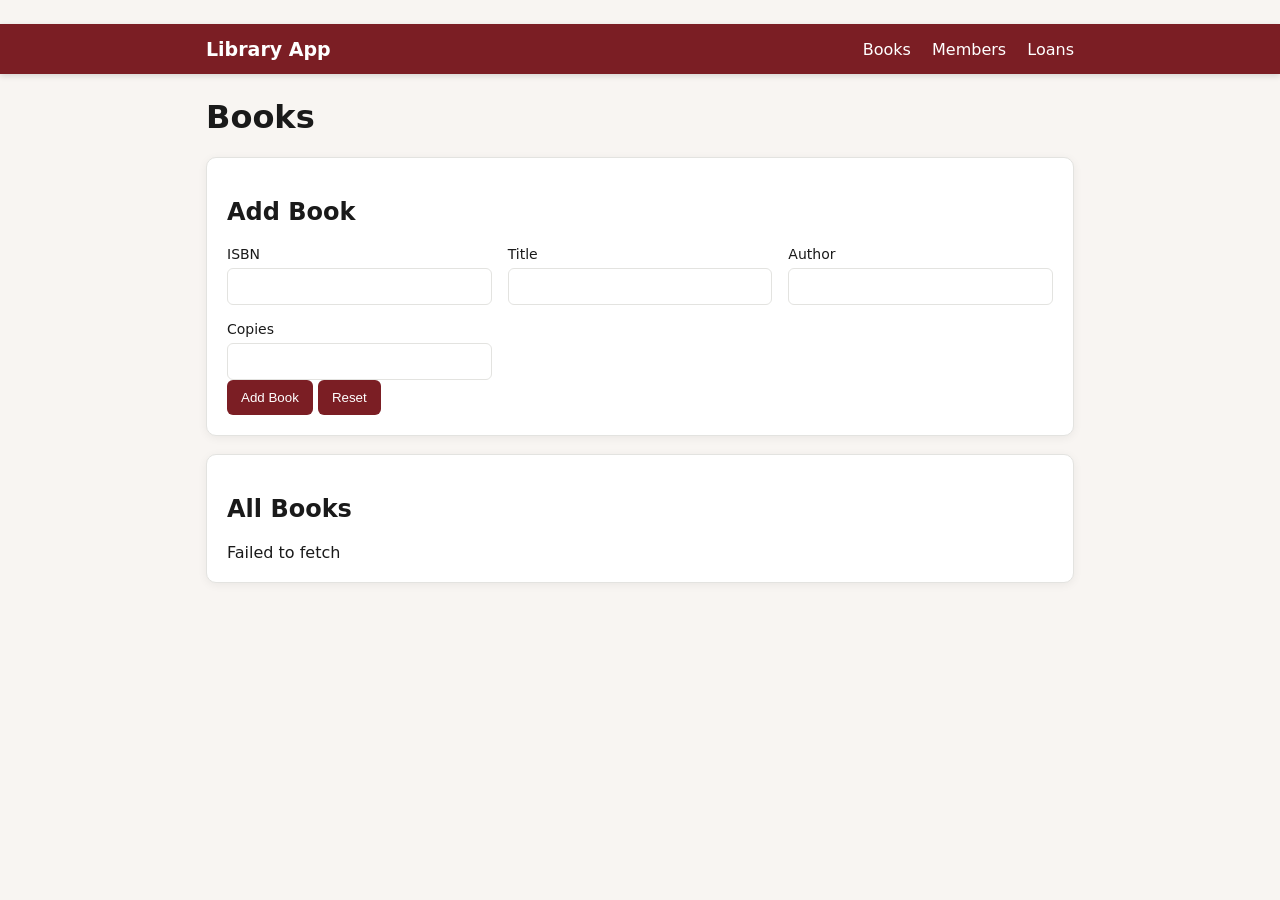
==== books.html @ 027a49bb "Initial commit" ====
<!doctype html>
<head>
    <meta name="viewport" content="width=device-width,initial-scale=1" />
    <title>Books - Library</title>
    <link rel="stylesheet" href="/assets/style.css" />
</head>

<body>
<nav class="nav">
    <div class="container">
        <a class="brand" href="/">Library App</a>
        <div class="nav-links">
            <a href="/books.html">Books</a>
            <a href="/members.html">Members</a>
            <a href="/loans.html">Loans</a>
        </div>
    </div>
</nav>


<main class="container">
    <h1>Books</h1>
    <section class="card">
        <h2>Add Book</h2>
        <form id="book-form">
        <div class="row">
            <!-- require exactly 13 numeric digits -->
            <label>ISBN
              <input id="isbn" name="isbn" required inputmode="numeric" pattern="\d{13}" maxlength="13" title="Enter exactly 13 numeric digits (ISBN-13)" />
            </label>
            <label>Title <input id="title" name="title" required /></label>
            <label>Author <input id="author" name="author" required /></label>
            <label>Copies <input id="copies" name="copies" type="number" min="1" required /></label>
        </div>
        <div class="form-actions">
            <button type="submit">Add Book</button>
            <button type="button" id="reset-book">Reset</button>
        </div>
        </form>
    </section>

    <section class="card">
        <h2>All Books</h2>
        <div id="books-list">Loading...</div>
    </section>
</main>


<div id="modal" class="modal hidden">
    <div class="modal-content">
        <button class="close" id="close-modal">×</button>
        <h3>Edit Book</h3>
        <form id="edit-book-form">
            <label>ISBN <input id="edit-isbn" name="isbn" readonly /></label>
            <label>Title <input id="edit-title" name="title" required /></label>
            <label>Author <input id="edit-author" name="author" required /></label>
            <label>Copies <input id="edit-copies" name="copies" type="number" min="1" required /></label>
            <div class="form-actions"><button type="submit">Save</button></div>
        </form>
    </div>
</div>


<script src="/js/book.js"></script>
</body>
</html>
---- assets/style.css ----
:root {
    --maxw:900px;

   
    --primary:#7B1E24;
    --primary-dark:#5A0F15;
    --primary-light:#B33A3A;

    
    --bg:#F8F5F2;
    --surface:#FFFFFF;

    
    --text:#1A1A1A;
    --muted:#6b7280;

   
    --border:#E3E3E0;
    --success:#2E7D32;
    --warning:#D97706;
    --error:#B91C1C;
}


*{box-sizing:border-box}


body{
    font-family:Inter,ui-sans-serif,system-ui,Arial,Helvetica,sans-serif;
    margin:0;
    color:var(--text);
    background:var(--bg);
}


.container{
    max-width:var(--maxw);
    margin:24px auto;
    padding:0 16px;
}


.nav{
    background:var(--primary);
    box-shadow:0 2px 6px rgba(0,0,0,0.14);
}

.nav .container{
    display:flex;
    align-items:center;
    justify-content:space-between;
    padding:14px 16px;
}

.brand{
    font-weight:700;
    text-decoration:none;
    color:#fff;
    font-size:19px;
}

.nav-links a{
    margin-left:16px;
    text-decoration:none;
    color:#fff;
    font-weight:500;
    transition:.2s;
}

.nav-links a:hover{
    color:#ffe6e6;
}


.intro{
    padding:50px 0;
}

.card{
    background:var(--surface);
    border-radius:10px;
    padding:20px;
    margin:18px 0;
    border:1px solid var(--border);
    box-shadow:0 2px 10px rgba(0,0,0,0.06);
}

.row{
    display:grid;
    grid-template-columns:repeat(auto-fit,minmax(230px,1fr));
    gap:16px;
}

label{
    display:flex;
    flex-direction:column;
    font-size:14px;
}

input,select,textarea{
    padding:10px;
    border:1px solid var(--border);
    border-radius:6px;
    margin-top:6px;
    background:#fff;
}

input:focus, select:focus, textarea:focus{
    outline:2px solid var(--primary-light);
    border-color:var(--primary);
}


button{
    padding:10px 14px;
    border-radius:6px;
    border:0;
    background:var(--primary);
    color:#fff;
    cursor:pointer;
    font-weight:500;
    transition:.2s;
}
button:hover{
    background:var(--primary-dark);
}

button[disabled]{opacity:.6}

.table{
    width:100%;
    border-collapse:collapse;
    margin-top:12px;
}

.table th,.table td{
    padding:10px;
    border-bottom:1px solid var(--border);
    text-align:left;
}


.small{font-size:13px;color:var(--muted)}

.footer{
    padding:18px 0;
    text-align:center;
    color:var(--muted);
    font-size:14px;
}


.modal{
    position:fixed;
    inset:0;
    background:rgba(0,0,0,0.55);
    display:flex;
    align-items:center;
    justify-content:center;
}

.modal.hidden{display:none}

.modal-content{
    background:#fff;
    border-radius:10px;
    padding:20px;
    min-width:340px;
    max-width:720px;
    position:relative;
    border-top:6px solid var(--primary);
}

.close{
    position:absolute;
    right:10px;top:10px;
    background:transparent;
    border:0;
    font-size:22px;
    cursor:pointer;
    color:var(--text);
}


.actions{display:flex;gap:8px}

.action-btn{background:var(--error)}

.link{
    background:transparent;
    border:0;
    color:var(--primary);
    cursor:pointer;
    font-weight:500;
}

.link:hover{color:var(--primary-dark)}

@media(max-width:520px){
    .row{grid-template-columns:1fr}
}
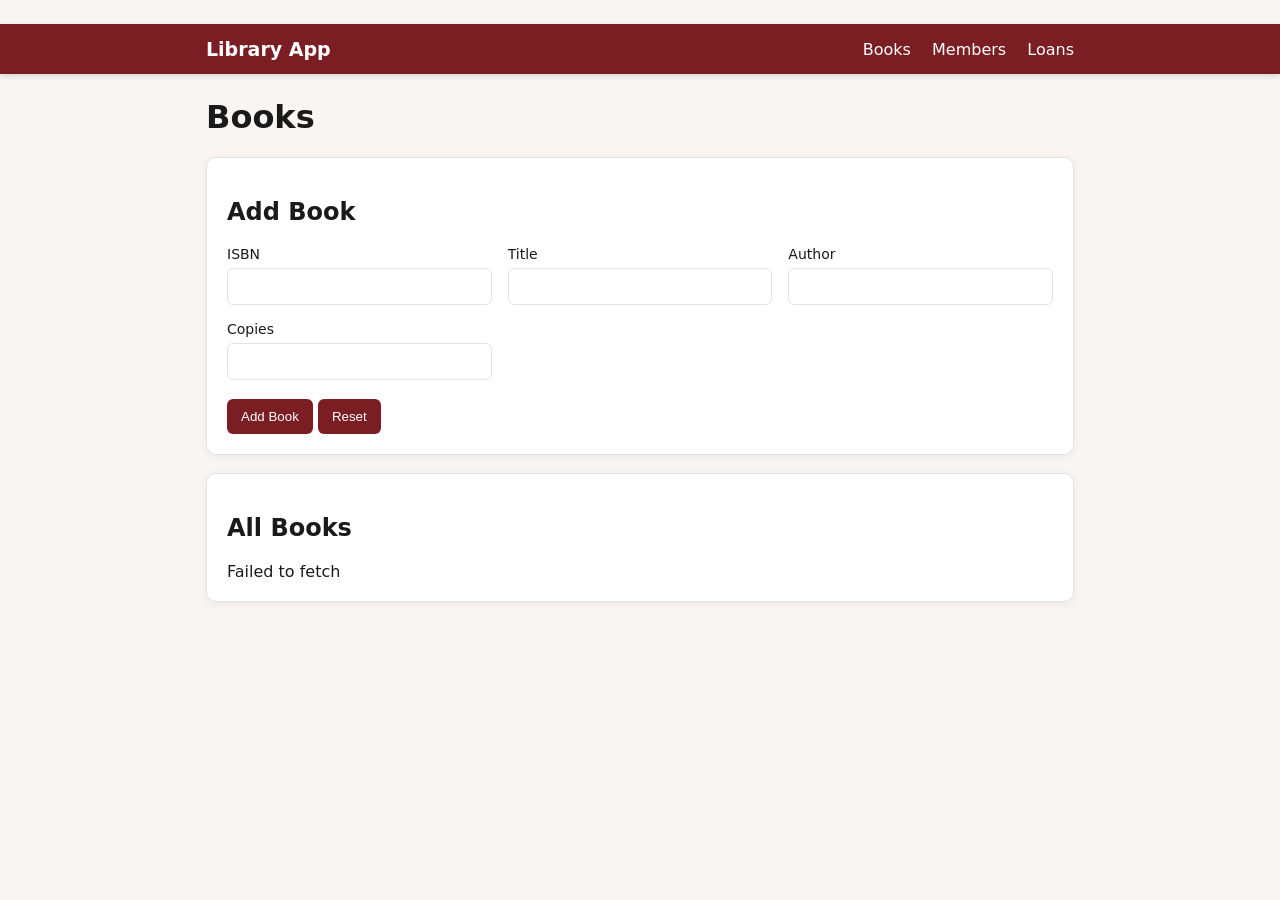
==== commit 5e79c2c6: "button adjustments" ====
--- a/books.html
+++ b/books.html
@@ -33,7 +33,7 @@
             <label>Copies <input id="copies" name="copies" type="number" min="1" required /></label>
         </div>
         <div class="form-actions">
-            <button type="submit">Add Book</button>
+            <br><button type="submit">Add Book</button>
             <button type="button" id="reset-book">Reset</button>
         </div>
         </form>
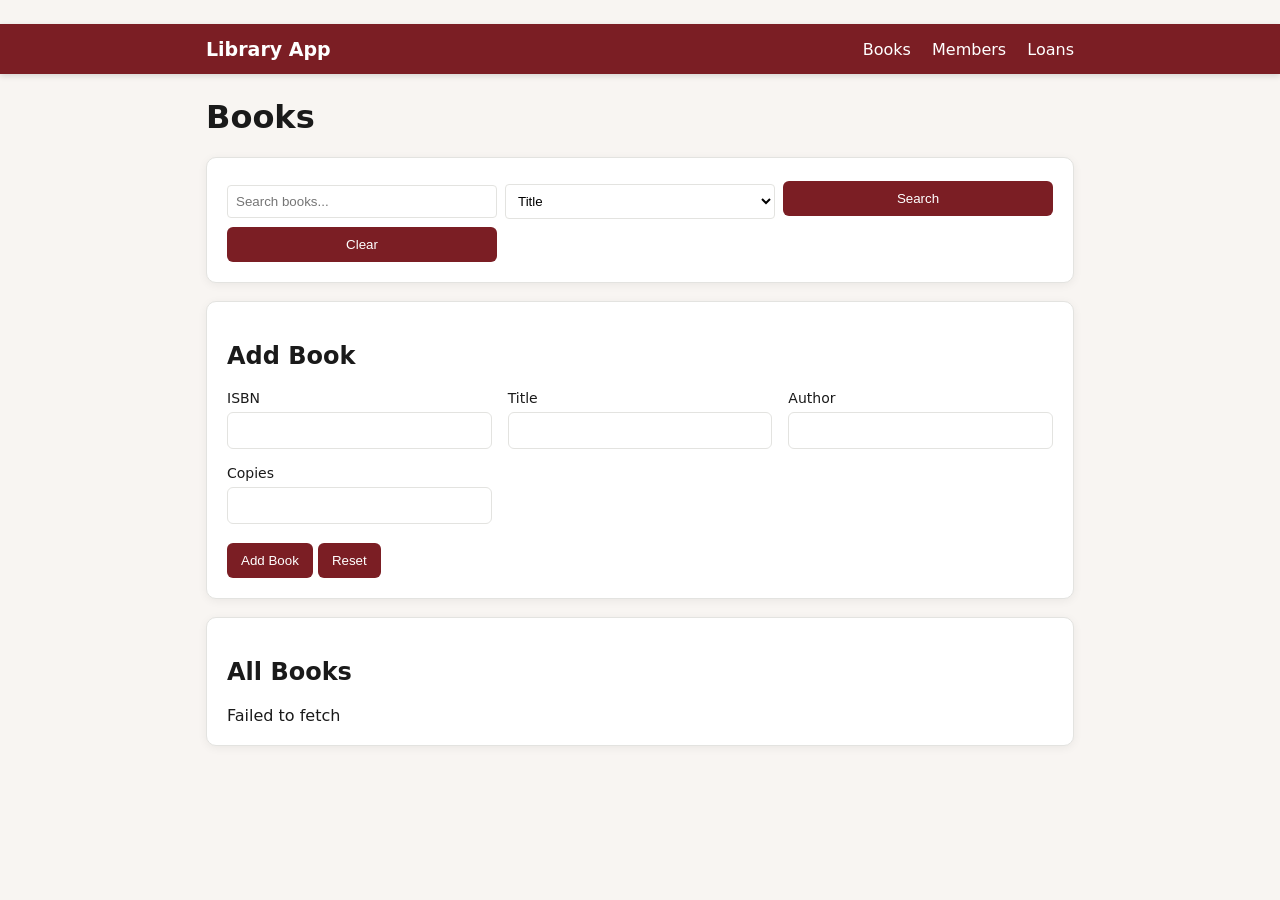
==== commit e34c560c: "added books search bar" ====
--- a/books.html
+++ b/books.html
@@ -20,6 +20,23 @@
 
 <main class="container">
     <h1>Books</h1>
+
+    <!-- SEARCH BAR -->
+    <section class="card">
+        <div class="row search-row" style="align-items:center;gap:8px;">
+            <input id="search-input" type="search" placeholder="Search books..." autocomplete="off" style="flex:1;padding:8px;border:1px solid var(--border);border-radius:4px;" />
+            <select id="search-by" aria-label="Search by" style="padding:8px;border:1px solid var(--border);border-radius:4px;">
+                <option value="title">Title</option>
+                <option value="isbn">ISBN</option>
+                <option value="author">Author</option>
+            </select>
+            <button type="button" id="search-btn">Search</button>
+            <button type="button" id="search-clear">Clear</button>
+
+            <ul id="search-suggestions" class="suggestions hidden" role="listbox"></ul>
+        </div>
+    </section>
+
     <section class="card">
         <h2>Add Book</h2>
         <form id="book-form">
--- a/assets/style.css
+++ b/assets/style.css
@@ -199,3 +199,36 @@
 @media(max-width:520px){
     .row{grid-template-columns:1fr}
 }
+
+/* Suggestions dropdown: align to the search container and span its width */
+.row[style*="position:relative"], .search-row {
+  position: relative; /* ensure parent is positioned */
+}
+
+.suggestions {
+  position: absolute;
+  top: calc(100% + 6px);
+  left: 0;
+  right: 0;
+  width: 100%;
+  max-height: 260px;
+  overflow:auto;
+  background:var(--surface);
+  border:1px solid var(--border);
+  border-radius:6px;
+  box-shadow:0 6px 18px rgba(0,0,0,0.06);
+  z-index:40;
+  padding:6px 0;
+  list-style:none;
+}
+.suggestions.hidden { display:none; }
+.suggestions .suggestion-item{
+  padding:10px 12px;
+  cursor:pointer;
+  font-size:14px;
+  color:var(--text);
+}
+.suggestions .suggestion-item:hover,
+.suggestions .suggestion-item.active{
+  background:var(--bg);
+}
